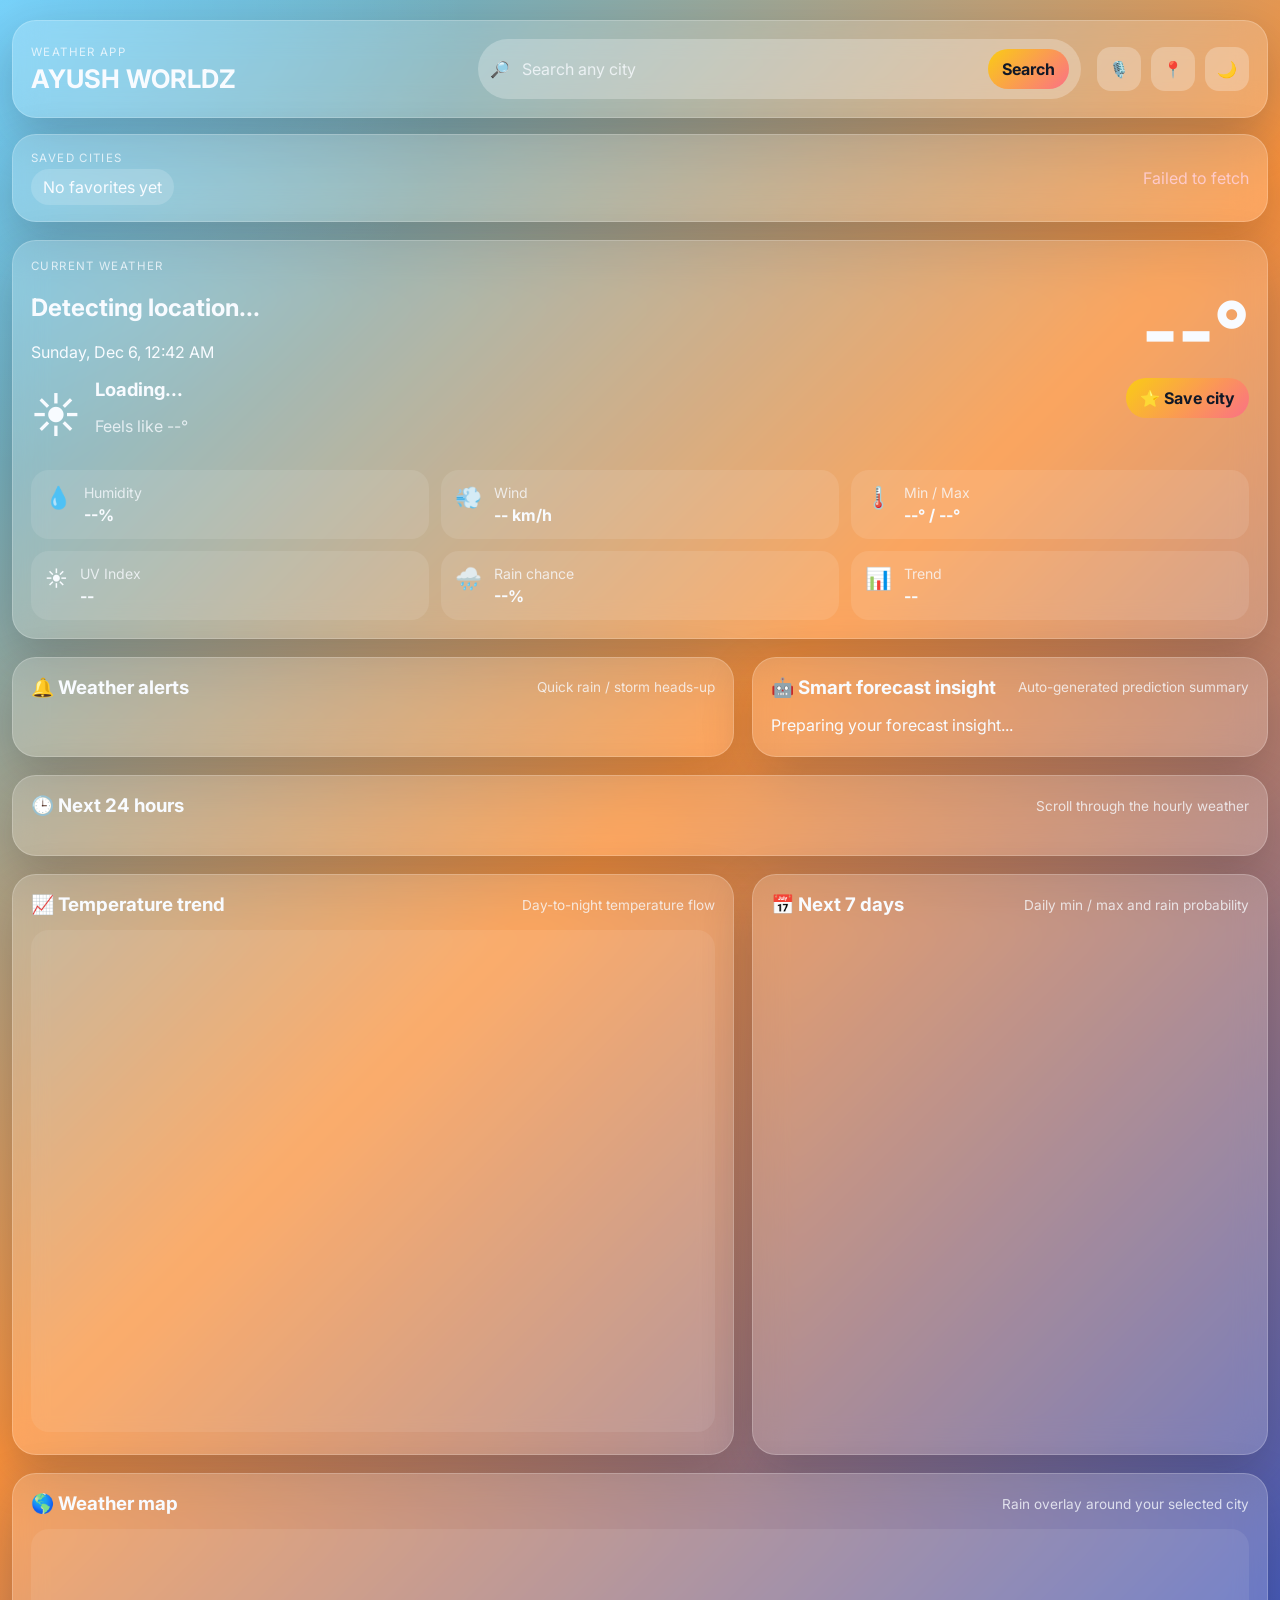
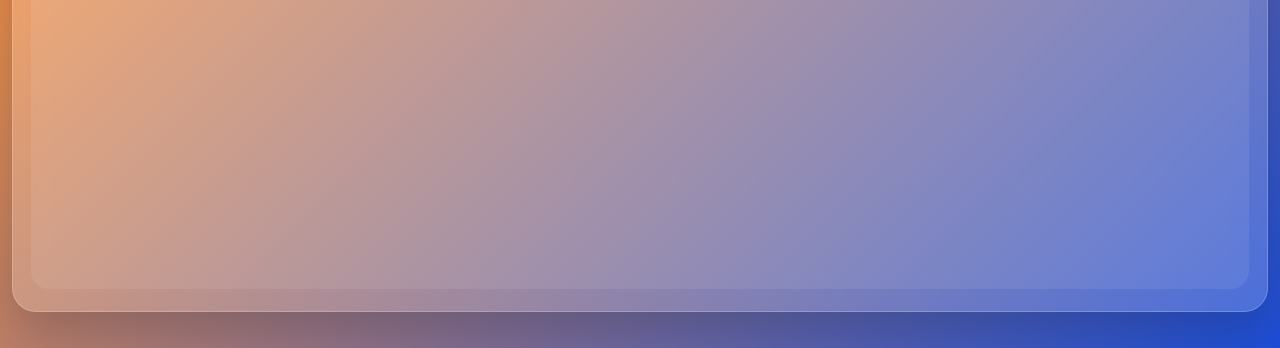
==== index.html @ b2ec6879 "first commit" ====
<!DOCTYPE html>
<html lang="en">
  <head>
    <meta charset="UTF-8" />
    <meta name="viewport" content="width=device-width, initial-scale=1.0" />
    <title>Weather Pulse</title>
    <meta
      name="description"
      content="Responsive interactive weather dashboard with live search, hourly trends, weekly forecast, favorites, voice search, and weather map."
    />
    <link rel="preconnect" href="https://fonts.googleapis.com" />
    <link rel="preconnect" href="https://fonts.gstatic.com" crossorigin />
    <link
      href="https://fonts.googleapis.com/css2?family=Inter:wght@400;500;600;700;800&display=swap"
      rel="stylesheet"
    />
    <link rel="stylesheet" href="./styles.css" />
  </head>
  <body data-mode="light" data-weather="clear">
    <div class="app-shell">
      <header class="topbar glass-card">
        <div>
          <p class="eyebrow"> Weather App</p>
          <h1>AYUSH WORLDZ</h1>
        </div>

        <form id="searchForm" class="searchbar">
          <span>🔎</span>
          <input
            id="cityInput"
            name="city"
            type="text"
            placeholder="Search any city"
            autocomplete="off"
            list="citySuggestions"
          />
          <datalist id="citySuggestions"></datalist>
          <button type="submit">Search</button>
        </form>

        <div class="topbar-actions">
          <button id="voiceBtn" class="icon-btn" type="button" title="Voice search">🎙️</button>
          <button id="locateBtn" class="icon-btn" type="button" title="Use current location">📍</button>
          <button id="themeBtn" class="icon-btn" type="button" title="Toggle dark mode">🌙</button>
        </div>
      </header>

      <section class="favorites-row glass-card">
        <div>
          <p class="section-tag">Saved cities</p>
          <div id="favoritesList" class="favorites-list"></div>
        </div>
        <p id="statusText" class="status-text">Loading your weather dashboard...</p>
      </section>

      <main class="dashboard-grid">
        <section class="hero-card glass-card">
          <div class="hero-main">
            <div>
              <p class="section-tag">Current weather</p>
              <h2 id="locationName">Detecting location...</h2>
              <p id="dateTime">--</p>
              <div class="weather-inline">
                <span id="currentIcon" class="weather-emoji">☀️</span>
                <div>
                  <p id="conditionText" class="condition-text">Loading...</p>
                  <p id="feelsLikeText" class="muted">Feels like --°</p>
                </div>
              </div>
            </div>

            <div class="temperature-block">
              <p id="currentTemp" class="current-temp">--°</p>
              <button id="saveFavoriteBtn" class="save-btn" type="button">⭐ Save city</button>
            </div>
          </div>

          <div class="metrics-grid">
            <article class="metric-card">
              <span>💧</span>
              <div>
                <p>Humidity</p>
                <strong id="humidityValue">--%</strong>
              </div>
            </article>
            <article class="metric-card">
              <span>💨</span>
              <div>
                <p>Wind</p>
                <strong id="windValue">-- km/h</strong>
              </div>
            </article>
            <article class="metric-card">
              <span>🌡️</span>
              <div>
                <p>Min / Max</p>
                <strong id="minMaxValue">--° / --°</strong>
              </div>
            </article>
            <article class="metric-card">
              <span>☀️</span>
              <div>
                <p>UV Index</p>
                <strong id="uvValue">--</strong>
              </div>
            </article>
            <article class="metric-card">
              <span>🌧️</span>
              <div>
                <p>Rain chance</p>
                <strong id="rainChanceValue">--%</strong>
              </div>
            </article>
            <article class="metric-card">
              <span>📊</span>
              <div>
                <p>Trend</p>
                <strong id="trendValue">--</strong>
              </div>
            </article>
          </div>
        </section>

        <section class="glass-card alert-card">
          <div class="card-heading">
            <h3>🔔 Weather alerts</h3>
            <p>Quick rain / storm heads-up</p>
          </div>
          <div id="alertList" class="alert-list"></div>
        </section>

        <section class="glass-card insight-card">
          <div class="card-heading">
            <h3>🤖 Smart forecast insight</h3>
            <p>Auto-generated prediction summary</p>
          </div>
          <p id="insightText" class="insight-text">Preparing your forecast insight...</p>
        </section>

        <section class="glass-card wide-card">
          <div class="card-heading">
            <h3>🕒 Next 24 hours</h3>
            <p>Scroll through the hourly weather</p>
          </div>
          <div id="hourlyForecast" class="hourly-strip"></div>
        </section>

        <section class="glass-card chart-card">
          <div class="card-heading">
            <h3>📈 Temperature trend</h3>
            <p>Day-to-night temperature flow</p>
          </div>
          <canvas id="trendChart" height="220"></canvas>
        </section>

        <section class="glass-card weekly-card">
          <div class="card-heading">
            <h3>📅 Next 7 days</h3>
            <p>Daily min / max and rain probability</p>
          </div>
          <div id="weeklyForecast" class="weekly-grid"></div>
        </section>

        <section class="glass-card map-card">
          <div class="card-heading">
            <h3>🌎 Weather map</h3>
            <p>Rain overlay around your selected city</p>
          </div>
          <iframe
            id="weatherMap"
            title="Weather map"
            loading="lazy"
            referrerpolicy="no-referrer-when-downgrade"
          ></iframe>
        </section>
      </main>
    </div>

    <script src="./main.js"></script>
  </body>
</html>
---- styles.css ----
:root {
  --bg-1: #60a5fa;
  --bg-2: #1d4ed8;
  --bg-3: #0f172a;
  --surface: rgba(255, 255, 255, 0.18);
  --surface-strong: rgba(255, 255, 255, 0.26);
  --border: rgba(255, 255, 255, 0.2);
  --text: #f8fbff;
  --muted: rgba(248, 251, 255, 0.78);
  --shadow: 0 18px 50px rgba(15, 23, 42, 0.24);
}

* {
  box-sizing: border-box;
}

body {
  margin: 0;
  min-height: 100vh;
  font-family: "Inter", sans-serif;
  color: var(--text);
  background:
    radial-gradient(circle at top left, rgba(255, 255, 255, 0.32), transparent 20%),
    linear-gradient(135deg, var(--bg-1), var(--bg-2) 45%, var(--bg-3));
  transition: background 0.5s ease, color 0.3s ease;
}

body[data-weather="clear"] {
  --bg-1: #38bdf8;
  --bg-2: #fb923c;
  --bg-3: #1d4ed8;
}

body[data-weather="clouds"] {
  --bg-1: #94a3b8;
  --bg-2: #475569;
  --bg-3: #0f172a;
}

body[data-weather="rain"] {
  --bg-1: #2563eb;
  --bg-2: #0f172a;
  --bg-3: #020617;
}

body[data-weather="night"] {
  --bg-1: #312e81;
  --bg-2: #111827;
  --bg-3: #020617;
}

body[data-mode="dark"] {
  --surface: rgba(15, 23, 42, 0.54);
  --surface-strong: rgba(15, 23, 42, 0.74);
  --border: rgba(148, 163, 184, 0.22);
  --text: #e5eefc;
  --muted: rgba(226, 232, 240, 0.76);
  --shadow: 0 18px 50px rgba(2, 6, 23, 0.38);
}

button,
input {
  font: inherit;
}

.app-shell {
  width: min(1280px, calc(100% - 24px));
  margin: 0 auto;
  padding: 20px 0 36px;
}

.glass-card {
  background: var(--surface);
  border: 1px solid var(--border);
  backdrop-filter: blur(16px);
  -webkit-backdrop-filter: blur(16px);
  box-shadow: var(--shadow);
  border-radius: 24px;
}

.topbar {
  display: grid;
  grid-template-columns: 1fr 1.4fr auto;
  gap: 16px;
  align-items: center;
  padding: 18px;
}

.topbar h1 {
  margin: 0;
  font-size: clamp(1.5rem, 2vw, 2rem);
}

.eyebrow,
.section-tag,
.card-heading p,
.status-text,
.muted,
.metric-card p,
.week-rain {
  color: var(--muted);
}

.eyebrow,
.section-tag {
  text-transform: uppercase;
  letter-spacing: 0.12em;
  font-size: 0.72rem;
  margin: 0 0 4px;
}

.searchbar {
  display: flex;
  align-items: center;
  gap: 10px;
  padding: 10px 12px;
  border-radius: 999px;
  background: var(--surface-strong);
}

.searchbar input {
  flex: 1;
  min-width: 0;
  border: none;
  outline: none;
  background: transparent;
  color: var(--text);
}

.searchbar input::placeholder {
  color: var(--muted);
}

.searchbar button,
.icon-btn,
.save-btn,
.favorite-chip {
  border: none;
  cursor: pointer;
}

.searchbar button,
.save-btn {
  background: linear-gradient(135deg, #facc15, #fb7185);
  color: #111827;
  border-radius: 999px;
  padding: 10px 14px;
  font-weight: 700;
}

.topbar-actions {
  display: flex;
  gap: 10px;
}

.icon-btn {
  width: 44px;
  height: 44px;
  border-radius: 14px;
  background: var(--surface-strong);
  color: var(--text);
}

.favorites-row {
  margin-top: 16px;
  padding: 16px 18px;
  display: flex;
  justify-content: space-between;
  align-items: center;
  gap: 16px;
}

.favorites-list {
  display: flex;
  flex-wrap: wrap;
  gap: 8px;
}

.favorite-chip {
  padding: 8px 12px;
  border-radius: 999px;
  background: rgba(255, 255, 255, 0.16);
  color: var(--text);
}

.dashboard-grid {
  margin-top: 18px;
  display: grid;
  grid-template-columns: 1.4fr 1fr;
  gap: 18px;
}

.hero-card,
.wide-card,
.chart-card,
.weekly-card,
.map-card,
.alert-card,
.insight-card {
  padding: 18px;
}

.hero-card {
  grid-column: 1 / -1;
}

.hero-main {
  display: flex;
  justify-content: space-between;
  gap: 18px;
  align-items: center;
}

.weather-inline {
  display: flex;
  align-items: center;
  gap: 14px;
  margin-top: 12px;
}

.weather-emoji {
  font-size: 3rem;
}

.condition-text {
  margin: 0;
  font-size: 1.15rem;
  font-weight: 700;
}

.temperature-block {
  text-align: right;
}

.current-temp {
  margin: 0 0 10px;
  font-size: clamp(3rem, 8vw, 5rem);
  font-weight: 800;
  line-height: 0.95;
}

.metrics-grid {
  margin-top: 18px;
  display: grid;
  grid-template-columns: repeat(3, minmax(0, 1fr));
  gap: 12px;
}

.metric-card {
  display: flex;
  gap: 12px;
  padding: 14px;
  border-radius: 18px;
  background: rgba(255, 255, 255, 0.1);
}

.metric-card span {
  font-size: 1.35rem;
}

.metric-card p {
  margin: 0 0 4px;
  font-size: 0.88rem;
}

.metric-card strong {
  font-size: 1rem;
}

.card-heading {
  display: flex;
  justify-content: space-between;
  gap: 10px;
  align-items: center;
  margin-bottom: 14px;
}

.card-heading h3 {
  margin: 0;
}

.card-heading p {
  margin: 0;
  text-align: right;
  font-size: 0.85rem;
}

.alert-list {
  display: grid;
  gap: 10px;
}

.alert-item {
  padding: 12px 14px;
  border-radius: 16px;
  background: rgba(255, 255, 255, 0.1);
  border-left: 4px solid #facc15;
}

.insight-text {
  margin: 0;
  line-height: 1.6;
}

.wide-card {
  grid-column: 1 / -1;
}

.hourly-strip {
  display: grid;
  grid-auto-flow: column;
  grid-auto-columns: minmax(96px, 1fr);
  gap: 12px;
  overflow-x: auto;
  padding-bottom: 6px;
}

.hourly-strip::-webkit-scrollbar {
  height: 8px;
}

.hourly-strip::-webkit-scrollbar-thumb {
  background: rgba(255, 255, 255, 0.22);
  border-radius: 999px;
}

.hour-card {
  padding: 12px;
  border-radius: 18px;
  background: rgba(255, 255, 255, 0.1);
  text-align: center;
}

.hour-card p {
  margin: 6px 0;
}

.hour-card .hour-icon {
  font-size: 1.6rem;
}

.chart-card,
.weekly-card,
.map-card {
  min-height: 100%;
}

.weekly-grid {
  display: grid;
  gap: 10px;
}

.week-row {
  display: grid;
  grid-template-columns: 1.2fr auto auto auto;
  gap: 10px;
  align-items: center;
  padding: 12px 14px;
  border-radius: 16px;
  background: rgba(255, 255, 255, 0.1);
}

.week-row strong {
  font-size: 0.98rem;
}

.week-icon {
  font-size: 1.3rem;
}

.map-card {
  grid-column: 1 / -1;
}

#weatherMap {
  width: 100%;
  min-height: 360px;
  border: none;
  border-radius: 18px;
  background: rgba(255, 255, 255, 0.08);
}

canvas {
  width: 100%;
  background: rgba(255, 255, 255, 0.08);
  border-radius: 18px;
}

@media (max-width: 920px) {
  .topbar,
  .dashboard-grid {
    grid-template-columns: 1fr;
  }

  .favorites-row,
  .hero-main,
  .card-heading {
    flex-direction: column;
    align-items: flex-start;
  }

  .temperature-block {
    text-align: left;
  }
}

@media (max-width: 640px) {
  .app-shell {
    width: min(100% - 16px, 1280px);
  }

  .searchbar {
    flex-wrap: wrap;
    border-radius: 18px;
  }

  .metrics-grid {
    grid-template-columns: repeat(2, minmax(0, 1fr));
  }

  .week-row {
    grid-template-columns: 1fr auto;
  }
}
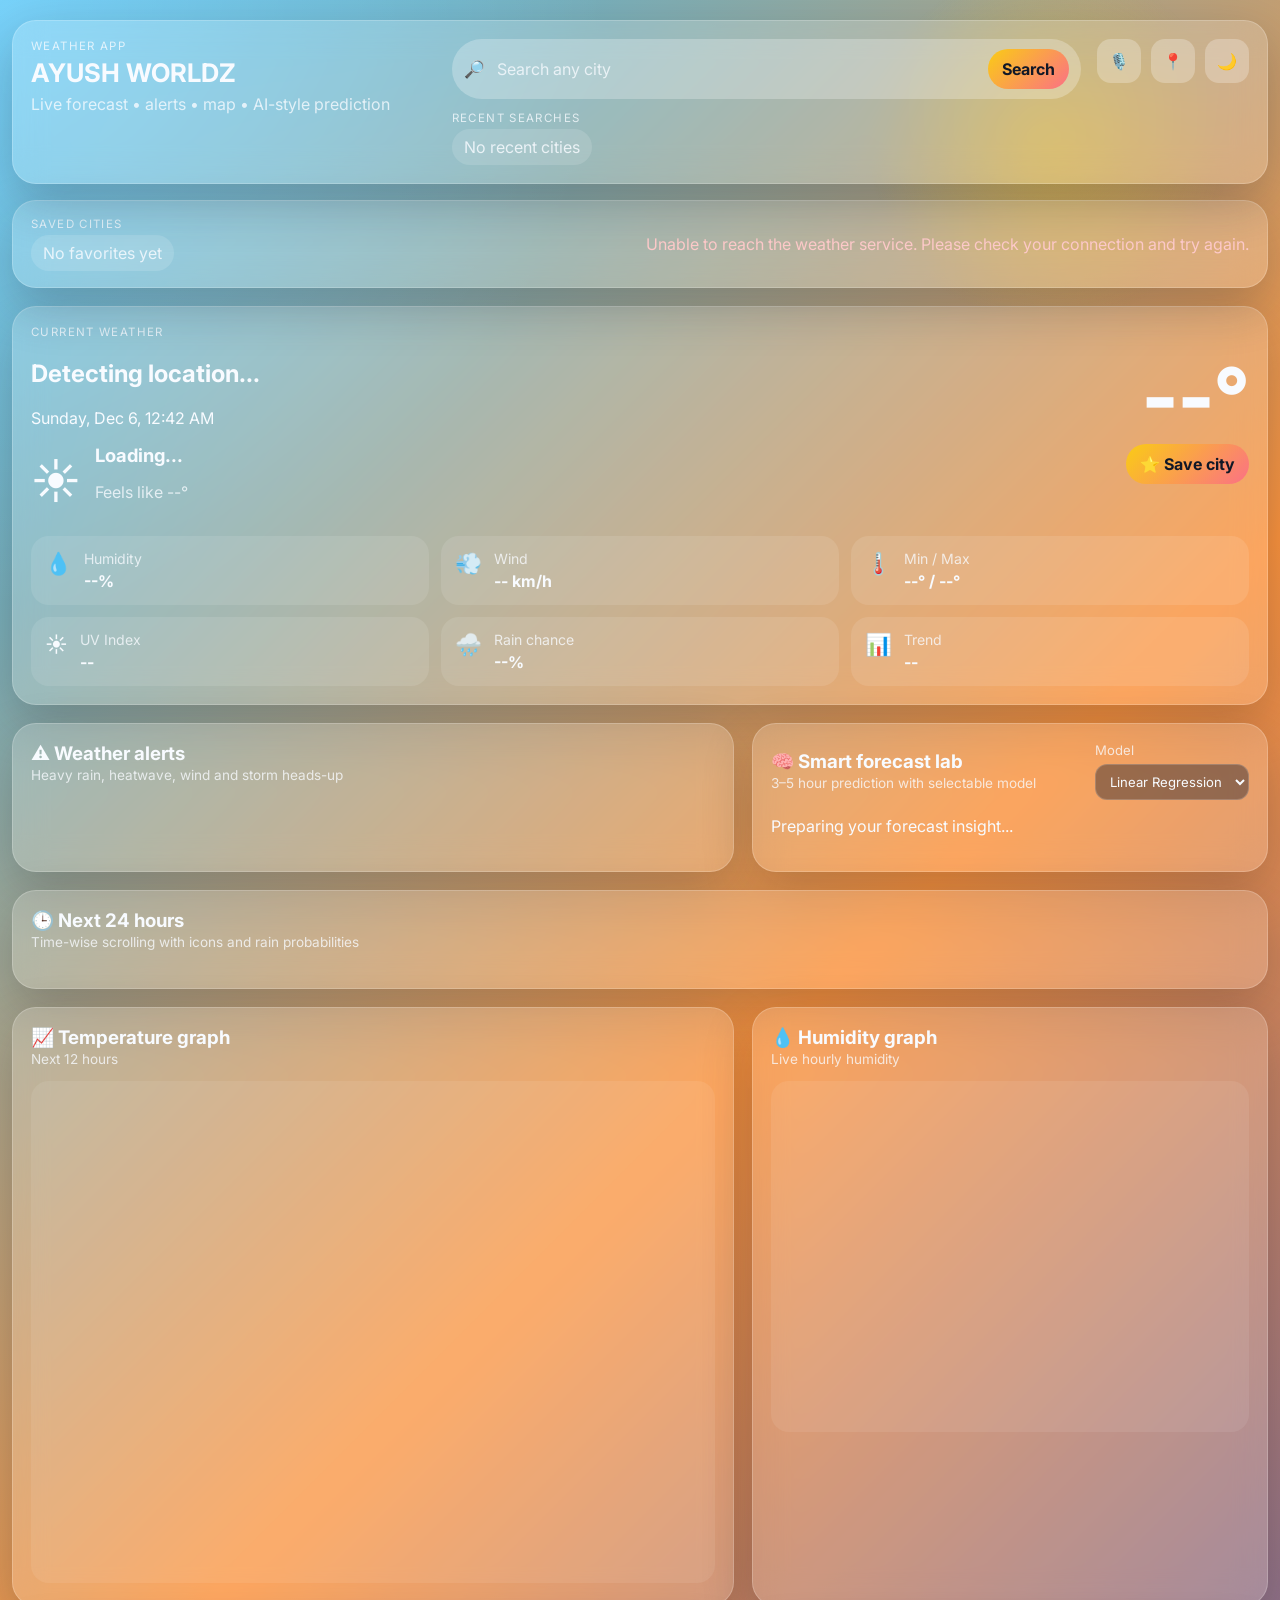
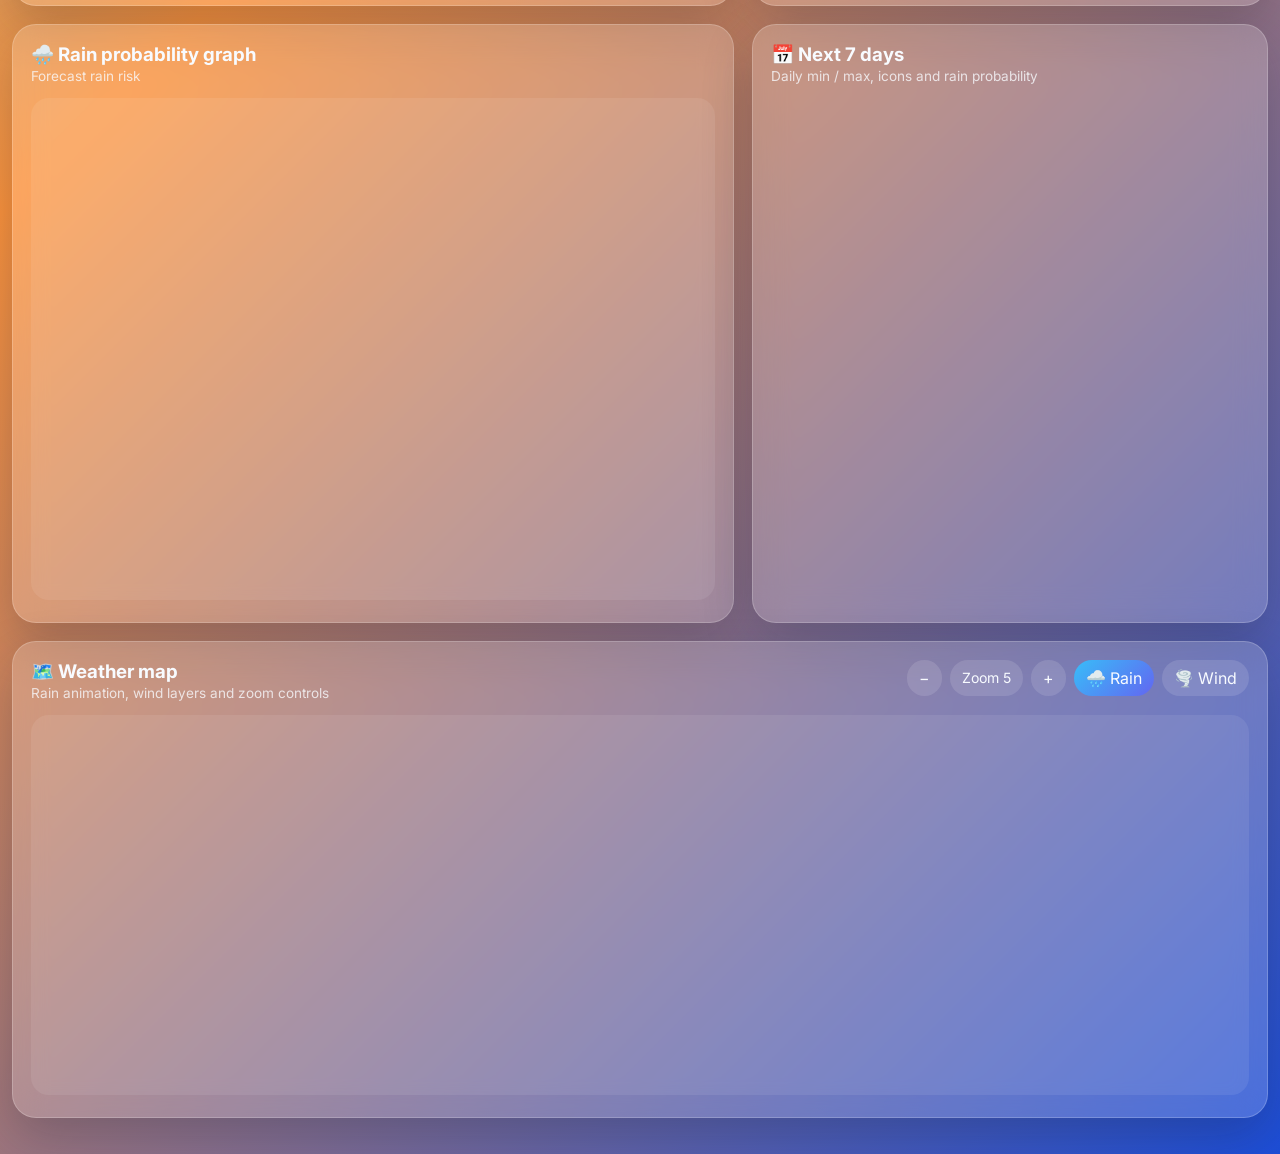
==== commit 1d3c5eb5: "index.html" ====
--- a/index.html
+++ b/index.html
@@ -6,7 +6,7 @@
     <title>Weather Pulse</title>
     <meta
       name="description"
-      content="Responsive interactive weather dashboard with live search, hourly trends, weekly forecast, favorites, voice search, and weather map."
+      content="Responsive interactive weather dashboard with live search, hourly trends, prediction graphs, alerts, favorites, voice search, and weather map."
     />
     <link rel="preconnect" href="https://fonts.googleapis.com" />
     <link rel="preconnect" href="https://fonts.gstatic.com" crossorigin />
@@ -14,29 +14,46 @@
       href="https://fonts.googleapis.com/css2?family=Inter:wght@400;500;600;700;800&display=swap"
       rel="stylesheet"
     />
-    <link rel="stylesheet" href="./styles.css" />
+    <link rel="stylesheet" href="./static/styles.css" />
   </head>
   <body data-mode="light" data-weather="clear">
+    <div class="weather-effects" aria-hidden="true">
+      <div class="sun-glow"></div>
+      <div class="rain-overlay"></div>
+      <div class="snow-overlay"></div>
+    </div>
+
+    <div id="notificationPopup" class="notification-popup hidden" aria-live="polite"></div>
+
     <div class="app-shell">
       <header class="topbar glass-card">
-        <div>
-          <p class="eyebrow"> Weather App</p>
+        <div class="brand-block">
+          <p class="eyebrow">Weather App</p>
           <h1>AYUSH WORLDZ</h1>
-        </div>
-
-        <form id="searchForm" class="searchbar">
-          <span>🔎</span>
-          <input
-            id="cityInput"
-            name="city"
-            type="text"
-            placeholder="Search any city"
-            autocomplete="off"
-            list="citySuggestions"
-          />
-          <datalist id="citySuggestions"></datalist>
-          <button type="submit">Search</button>
-        </form>
+          <p class="muted brand-copy">Live forecast • alerts • map • AI-style prediction</p>
+        </div>
+
+        <div class="search-panel">
+          <form id="searchForm" class="searchbar">
+            <span class="search-icon">🔎</span>
+            <input
+              id="cityInput"
+              name="city"
+              type="text"
+              placeholder="Search any city"
+              autocomplete="off"
+            />
+            <button type="submit">Search</button>
+          </form>
+
+          <div id="suggestionsDropdown" class="suggestions-dropdown hidden"></div>
+          <button id="didYouMean" class="did-you-mean hidden" type="button"></button>
+
+          <div class="recent-searches">
+            <p class="section-tag">Recent searches</p>
+            <div id="recentSearches" class="recent-list"></div>
+          </div>
+        </div>
 
         <div class="topbar-actions">
           <button id="voiceBtn" class="icon-btn" type="button" title="Voice search">🎙️</button>
@@ -123,48 +140,95 @@
 
         <section class="glass-card alert-card">
           <div class="card-heading">
-            <h3>🔔 Weather alerts</h3>
-            <p>Quick rain / storm heads-up</p>
+            <div>
+              <h3>⚠️ Weather alerts</h3>
+              <p>Heavy rain, heatwave, wind and storm heads-up</p>
+            </div>
           </div>
           <div id="alertList" class="alert-list"></div>
         </section>
 
         <section class="glass-card insight-card">
           <div class="card-heading">
-            <h3>🤖 Smart forecast insight</h3>
-            <p>Auto-generated prediction summary</p>
+            <div>
+              <h3>🧠 Smart forecast lab</h3>
+              <p>3–5 hour prediction with selectable model</p>
+            </div>
+            <label class="model-picker" for="modelSelect">
+              Model
+              <select id="modelSelect">
+                <option value="linear">Linear Regression</option>
+                <option value="forest">Random Forest</option>
+              </select>
+            </label>
           </div>
           <p id="insightText" class="insight-text">Preparing your forecast insight...</p>
+          <div id="predictionList" class="prediction-list"></div>
         </section>
 
         <section class="glass-card wide-card">
           <div class="card-heading">
-            <h3>🕒 Next 24 hours</h3>
-            <p>Scroll through the hourly weather</p>
+            <div>
+              <h3>🕒 Next 24 hours</h3>
+              <p>Time-wise scrolling with icons and rain probabilities</p>
+            </div>
           </div>
           <div id="hourlyForecast" class="hourly-strip"></div>
         </section>
 
         <section class="glass-card chart-card">
           <div class="card-heading">
-            <h3>📈 Temperature trend</h3>
-            <p>Day-to-night temperature flow</p>
+            <div>
+              <h3>📈 Temperature graph</h3>
+              <p>Next 12 hours</p>
+            </div>
           </div>
           <canvas id="trendChart" height="220"></canvas>
         </section>
 
+        <section class="glass-card chart-card">
+          <div class="card-heading">
+            <div>
+              <h3>💧 Humidity graph</h3>
+              <p>Live hourly humidity</p>
+            </div>
+          </div>
+          <canvas id="humidityChart" height="220"></canvas>
+        </section>
+
+        <section class="glass-card chart-card">
+          <div class="card-heading">
+            <div>
+              <h3>🌧️ Rain probability graph</h3>
+              <p>Forecast rain risk</p>
+            </div>
+          </div>
+          <canvas id="rainChart" height="220"></canvas>
+        </section>
+
         <section class="glass-card weekly-card">
           <div class="card-heading">
-            <h3>📅 Next 7 days</h3>
-            <p>Daily min / max and rain probability</p>
+            <div>
+              <h3>📅 Next 7 days</h3>
+              <p>Daily min / max, icons and rain probability</p>
+            </div>
           </div>
           <div id="weeklyForecast" class="weekly-grid"></div>
         </section>
 
         <section class="glass-card map-card">
-          <div class="card-heading">
-            <h3>🌎 Weather map</h3>
-            <p>Rain overlay around your selected city</p>
+          <div class="card-heading map-header">
+            <div>
+              <h3>🗺️ Weather map</h3>
+              <p>Rain animation, wind layers and zoom controls</p>
+            </div>
+            <div class="map-controls">
+              <button id="zoomOutBtn" class="map-btn" type="button" title="Zoom out">−</button>
+              <span id="mapZoomLabel" class="zoom-pill">Zoom 5</span>
+              <button id="zoomInBtn" class="map-btn" type="button" title="Zoom in">+</button>
+              <button id="rainLayerBtn" class="map-btn active" type="button">🌧️ Rain</button>
+              <button id="windLayerBtn" class="map-btn" type="button">🌪️ Wind</button>
+            </div>
           </div>
           <iframe
             id="weatherMap"
@@ -176,6 +240,6 @@
       </main>
     </div>
 
-    <script src="./main.js"></script>
+    <script src="./static/main.js"></script>
   </body>
 </html>
--- a/static/styles.css
+++ b/static/styles.css
@@ -0,0 +1,739 @@
+:root {
+  --bg-1: #60a5fa;
+  --bg-2: #1d4ed8;
+  --bg-3: #0f172a;
+  --surface: rgba(255, 255, 255, 0.18);
+  --surface-strong: rgba(255, 255, 255, 0.26);
+  --border: rgba(255, 255, 255, 0.2);
+  --text: #f8fbff;
+  --muted: rgba(248, 251, 255, 0.78);
+  --shadow: 0 18px 50px rgba(15, 23, 42, 0.24);
+}
+
+* {
+  box-sizing: border-box;
+}
+
+html {
+  scroll-behavior: smooth;
+}
+
+body {
+  margin: 0;
+  min-height: 100vh;
+  overflow-x: hidden;
+  font-family: "Inter", sans-serif;
+  color: var(--text);
+  background:
+    radial-gradient(circle at top left, rgba(255, 255, 255, 0.32), transparent 20%),
+    linear-gradient(135deg, var(--bg-1), var(--bg-2) 45%, var(--bg-3));
+  transition:
+    background 0.7s ease,
+    color 0.35s ease,
+    filter 0.35s ease;
+}
+
+body[data-weather="clear"] {
+  --bg-1: #38bdf8;
+  --bg-2: #fb923c;
+  --bg-3: #1d4ed8;
+}
+
+body[data-weather="clouds"] {
+  --bg-1: #94a3b8;
+  --bg-2: #475569;
+  --bg-3: #0f172a;
+}
+
+body[data-weather="rain"] {
+  --bg-1: #2563eb;
+  --bg-2: #0f172a;
+  --bg-3: #020617;
+}
+
+body[data-weather="snow"] {
+  --bg-1: #cbd5e1;
+  --bg-2: #7dd3fc;
+  --bg-3: #0f172a;
+}
+
+body[data-weather="night"] {
+  --bg-1: #312e81;
+  --bg-2: #111827;
+  --bg-3: #020617;
+}
+
+body[data-mode="dark"] {
+  --surface: rgba(15, 23, 42, 0.54);
+  --surface-strong: rgba(15, 23, 42, 0.74);
+  --border: rgba(148, 163, 184, 0.22);
+  --text: #e5eefc;
+  --muted: rgba(226, 232, 240, 0.76);
+  --shadow: 0 18px 50px rgba(2, 6, 23, 0.42);
+}
+
+button,
+input,
+select {
+  font: inherit;
+}
+
+button {
+  transition:
+    transform 0.2s ease,
+    opacity 0.2s ease,
+    background 0.3s ease;
+}
+
+button:hover {
+  transform: translateY(-1px);
+}
+
+.hidden {
+  display: none !important;
+}
+
+.weather-effects {
+  position: fixed;
+  inset: 0;
+  pointer-events: none;
+  z-index: 0;
+  overflow: hidden;
+}
+
+.sun-glow,
+.rain-overlay,
+.snow-overlay {
+  position: absolute;
+  inset: 0;
+  opacity: 0;
+  transition: opacity 0.5s ease;
+}
+
+.sun-glow {
+  background: radial-gradient(circle at 82% 16%, rgba(250, 204, 21, 0.4), transparent 14%);
+  animation: sunPulse 5s ease-in-out infinite;
+}
+
+.rain-overlay {
+  background-image: repeating-linear-gradient(
+    100deg,
+    rgba(191, 219, 254, 0.12) 0 2px,
+    transparent 2px 22px
+  );
+  background-size: 180px 180px;
+  animation: rainFall 0.85s linear infinite;
+}
+
+.snow-overlay {
+  background-image:
+    radial-gradient(circle, rgba(255, 255, 255, 0.85) 0 2px, transparent 2px),
+    radial-gradient(circle, rgba(255, 255, 255, 0.6) 0 1.5px, transparent 1.5px);
+  background-size: 120px 120px, 180px 180px;
+  background-position: 0 0, 40px 30px;
+  animation: snowDrift 9s linear infinite;
+}
+
+body[data-weather="clear"] .sun-glow,
+body[data-weather="night"] .sun-glow {
+  opacity: 1;
+}
+
+body[data-weather="rain"] .rain-overlay {
+  opacity: 1;
+}
+
+body[data-weather="snow"] .snow-overlay {
+  opacity: 0.95;
+}
+
+.app-shell {
+  position: relative;
+  z-index: 1;
+  width: min(1280px, calc(100% - 24px));
+  margin: 0 auto;
+  padding: 20px 0 36px;
+}
+
+.glass-card {
+  background: var(--surface);
+  border: 1px solid var(--border);
+  backdrop-filter: blur(16px);
+  -webkit-backdrop-filter: blur(16px);
+  box-shadow: var(--shadow);
+  border-radius: 24px;
+  transition:
+    background 0.35s ease,
+    border-color 0.35s ease,
+    box-shadow 0.35s ease;
+}
+
+.topbar {
+  position: relative;
+  z-index: 5;
+  overflow: visible;
+  display: grid;
+  grid-template-columns: minmax(180px, 0.9fr) minmax(320px, 1.4fr) auto;
+  gap: 16px;
+  align-items: start;
+  padding: 18px;
+}
+
+.topbar h1 {
+  margin: 0;
+  font-size: clamp(1.5rem, 2vw, 2rem);
+}
+
+.brand-copy {
+  margin: 6px 0 0;
+}
+
+.eyebrow,
+.section-tag,
+.card-heading p,
+.status-text,
+.muted,
+.metric-card p,
+.week-rain,
+.hour-meta {
+  color: var(--muted);
+}
+
+.eyebrow,
+.section-tag {
+  text-transform: uppercase;
+  letter-spacing: 0.12em;
+  font-size: 0.72rem;
+  margin: 0 0 4px;
+}
+
+.search-panel {
+  position: relative;
+  z-index: 30;
+  width: 100%;
+  max-width: 640px;
+  justify-self: center;
+  transition: padding-bottom 0.2s ease;
+}
+
+.search-panel.has-open-dropdown {
+  padding-bottom: 170px;
+}
+
+.searchbar {
+  display: grid;
+  grid-template-columns: auto 1fr auto;
+  align-items: center;
+  gap: 10px;
+  padding: 10px 12px;
+  border-radius: 999px;
+  background: var(--surface-strong);
+}
+
+.search-icon {
+  font-size: 1.05rem;
+}
+
+.searchbar input {
+  min-width: 0;
+  border: none;
+  outline: none;
+  background: transparent;
+  color: var(--text);
+}
+
+.searchbar input::placeholder {
+  color: var(--muted);
+}
+
+.searchbar button,
+.icon-btn,
+.save-btn,
+.favorite-chip,
+.recent-chip,
+.map-btn,
+.did-you-mean,
+.suggestion-item {
+  border: none;
+  cursor: pointer;
+}
+
+.searchbar button,
+.save-btn {
+  background: linear-gradient(135deg, #facc15, #fb7185);
+  color: #111827;
+  border-radius: 999px;
+  padding: 10px 14px;
+  font-weight: 700;
+}
+
+.suggestions-dropdown {
+  position: absolute;
+  top: calc(100% + 8px);
+  left: 0;
+  right: 0;
+  z-index: 40;
+  display: grid;
+  gap: 6px;
+  padding: 8px;
+  border-radius: 18px;
+  background: rgba(15, 23, 42, 0.92);
+  border: 1px solid rgba(255, 255, 255, 0.14);
+  box-shadow: 0 14px 34px rgba(2, 6, 23, 0.34);
+}
+
+.suggestion-item {
+  width: 100%;
+  display: flex;
+  justify-content: space-between;
+  gap: 10px;
+  padding: 10px 12px;
+  border-radius: 14px;
+  background: rgba(255, 255, 255, 0.06);
+  color: #f8fbff;
+  text-align: left;
+}
+
+.suggestion-item small {
+  color: rgba(226, 232, 240, 0.75);
+}
+
+.suggestion-item:hover {
+  background: rgba(96, 165, 250, 0.18);
+}
+
+.did-you-mean {
+  margin-top: 10px;
+  padding: 8px 12px;
+  border-radius: 999px;
+  background: rgba(59, 130, 246, 0.18);
+  color: var(--text);
+}
+
+.recent-searches {
+  margin-top: 12px;
+}
+
+.recent-list,
+.favorites-list {
+  display: flex;
+  flex-wrap: wrap;
+  gap: 8px;
+}
+
+.favorite-chip,
+.recent-chip {
+  padding: 8px 12px;
+  border-radius: 999px;
+  background: rgba(255, 255, 255, 0.16);
+  color: var(--text);
+}
+
+.recent-chip.empty,
+.favorite-chip.empty {
+  cursor: default;
+  opacity: 0.85;
+}
+
+.topbar-actions {
+  display: flex;
+  gap: 10px;
+}
+
+.icon-btn {
+  width: 44px;
+  height: 44px;
+  border-radius: 14px;
+  background: var(--surface-strong);
+  color: var(--text);
+}
+
+.favorites-row {
+  position: relative;
+  z-index: 1;
+  margin-top: 16px;
+  padding: 16px 18px;
+  display: flex;
+  justify-content: space-between;
+  align-items: center;
+  gap: 16px;
+}
+
+.status-text {
+  margin: 0;
+}
+
+.dashboard-grid {
+  margin-top: 18px;
+  display: grid;
+  grid-template-columns: 1.4fr 1fr;
+  gap: 18px;
+}
+
+.hero-card,
+.wide-card,
+.chart-card,
+.weekly-card,
+.map-card,
+.alert-card,
+.insight-card {
+  padding: 18px;
+}
+
+.hero-card,
+.wide-card,
+.map-card {
+  grid-column: 1 / -1;
+}
+
+.hero-main {
+  display: flex;
+  justify-content: space-between;
+  gap: 18px;
+  align-items: center;
+}
+
+.weather-inline {
+  display: flex;
+  align-items: center;
+  gap: 14px;
+  margin-top: 12px;
+}
+
+.weather-emoji {
+  font-size: 3rem;
+}
+
+.condition-text {
+  margin: 0;
+  font-size: 1.15rem;
+  font-weight: 700;
+}
+
+.temperature-block {
+  text-align: right;
+}
+
+.current-temp {
+  margin: 0 0 10px;
+  font-size: clamp(3rem, 8vw, 5rem);
+  font-weight: 800;
+  line-height: 0.95;
+}
+
+.metrics-grid {
+  margin-top: 18px;
+  display: grid;
+  grid-template-columns: repeat(3, minmax(0, 1fr));
+  gap: 12px;
+}
+
+.metric-card {
+  display: flex;
+  gap: 12px;
+  padding: 14px;
+  border-radius: 18px;
+  background: rgba(255, 255, 255, 0.1);
+}
+
+.metric-card span {
+  font-size: 1.35rem;
+}
+
+.metric-card p {
+  margin: 0 0 4px;
+  font-size: 0.88rem;
+}
+
+.metric-card strong {
+  font-size: 1rem;
+}
+
+.card-heading {
+  display: flex;
+  justify-content: space-between;
+  gap: 10px;
+  align-items: center;
+  margin-bottom: 14px;
+}
+
+.card-heading h3 {
+  margin: 0;
+}
+
+.card-heading p {
+  margin: 2px 0 0;
+  font-size: 0.85rem;
+}
+
+.model-picker {
+  display: grid;
+  gap: 6px;
+  font-size: 0.82rem;
+  color: var(--muted);
+}
+
+.model-picker select {
+  border: 1px solid rgba(255, 255, 255, 0.18);
+  border-radius: 12px;
+  padding: 8px 10px;
+  background: rgba(15, 23, 42, 0.4);
+  color: var(--text);
+}
+
+.alert-list,
+.prediction-list,
+.weekly-grid {
+  display: grid;
+  gap: 10px;
+}
+
+.alert-item,
+.prediction-card {
+  padding: 12px 14px;
+  border-radius: 16px;
+  background: rgba(255, 255, 255, 0.1);
+}
+
+.alert-item {
+  border-left: 4px solid #facc15;
+}
+
+.alert-item.rain {
+  border-left-color: #38bdf8;
+}
+
+.alert-item.heat {
+  border-left-color: #fb923c;
+}
+
+.alert-item.wind {
+  border-left-color: #a78bfa;
+}
+
+.alert-item.info {
+  border-left-color: #34d399;
+}
+
+.insight-text {
+  margin: 0 0 14px;
+  line-height: 1.6;
+}
+
+.prediction-list {
+  grid-template-columns: repeat(auto-fit, minmax(120px, 1fr));
+}
+
+.prediction-card strong {
+  display: block;
+  font-size: 1.1rem;
+  margin-top: 4px;
+}
+
+.prediction-meta {
+  margin-top: 6px;
+  font-size: 0.82rem;
+  color: var(--muted);
+}
+
+.hourly-strip {
+  display: grid;
+  grid-auto-flow: column;
+  grid-auto-columns: minmax(112px, 1fr);
+  gap: 12px;
+  overflow-x: auto;
+  padding-bottom: 6px;
+}
+
+.hourly-strip::-webkit-scrollbar {
+  height: 8px;
+}
+
+.hourly-strip::-webkit-scrollbar-thumb {
+  background: rgba(255, 255, 255, 0.22);
+  border-radius: 999px;
+}
+
+.hour-card {
+  padding: 12px;
+  border-radius: 18px;
+  background: rgba(255, 255, 255, 0.1);
+  text-align: center;
+}
+
+.hour-card p {
+  margin: 6px 0;
+}
+
+.hour-card .hour-icon {
+  font-size: 1.6rem;
+}
+
+.week-row {
+  display: grid;
+  grid-template-columns: 1.2fr auto auto auto;
+  gap: 10px;
+  align-items: center;
+  padding: 12px 14px;
+  border-radius: 16px;
+  background: rgba(255, 255, 255, 0.1);
+}
+
+.week-row strong {
+  font-size: 0.98rem;
+}
+
+.week-icon {
+  font-size: 1.3rem;
+}
+
+.map-header {
+  align-items: flex-start;
+}
+
+.map-controls {
+  display: flex;
+  flex-wrap: wrap;
+  justify-content: flex-end;
+  gap: 8px;
+}
+
+.map-btn,
+.zoom-pill {
+  padding: 8px 12px;
+  border-radius: 999px;
+  background: rgba(255, 255, 255, 0.12);
+  color: var(--text);
+}
+
+.map-btn.active {
+  background: linear-gradient(135deg, #38bdf8, #6366f1);
+}
+
+.zoom-pill {
+  display: inline-flex;
+  align-items: center;
+  font-size: 0.88rem;
+}
+
+#weatherMap {
+  width: 100%;
+  min-height: 380px;
+  border: none;
+  border-radius: 18px;
+  background: rgba(255, 255, 255, 0.08);
+}
+
+canvas {
+  width: 100%;
+  background: rgba(255, 255, 255, 0.08);
+  border-radius: 18px;
+}
+
+.notification-popup {
+  position: fixed;
+  top: 18px;
+  right: 18px;
+  z-index: 50;
+  max-width: 320px;
+  padding: 12px 14px;
+  border-radius: 16px;
+  background: rgba(15, 23, 42, 0.92);
+  color: #f8fbff;
+  border: 1px solid rgba(255, 255, 255, 0.16);
+  box-shadow: 0 16px 34px rgba(2, 6, 23, 0.34);
+}
+
+.notification-popup.rain {
+  border-color: rgba(56, 189, 248, 0.5);
+}
+
+.notification-popup.heat {
+  border-color: rgba(251, 146, 60, 0.55);
+}
+
+.notification-popup.wind {
+  border-color: rgba(167, 139, 250, 0.5);
+}
+
+@keyframes rainFall {
+  from {
+    transform: translateY(-120px);
+  }
+  to {
+    transform: translateY(120px);
+  }
+}
+
+@keyframes snowDrift {
+  from {
+    transform: translateY(-20px) translateX(0);
+  }
+  to {
+    transform: translateY(40px) translateX(18px);
+  }
+}
+
+@keyframes sunPulse {
+  0%,
+  100% {
+    transform: scale(1);
+  }
+  50% {
+    transform: scale(1.08);
+  }
+}
+
+@media (max-width: 920px) {
+  .topbar,
+  .dashboard-grid {
+    grid-template-columns: 1fr;
+  }
+
+  .topbar-actions {
+    justify-content: flex-start;
+  }
+
+  .favorites-row,
+  .hero-main,
+  .card-heading,
+  .map-header {
+    flex-direction: column;
+    align-items: flex-start;
+  }
+
+  .temperature-block {
+    text-align: left;
+  }
+
+  .map-controls {
+    justify-content: flex-start;
+  }
+}
+
+@media (max-width: 640px) {
+  .app-shell {
+    width: min(100% - 16px, 1280px);
+  }
+
+  .searchbar {
+    grid-template-columns: 1fr;
+    border-radius: 18px;
+  }
+
+  .search-icon {
+    display: none;
+  }
+
+  .metrics-grid {
+    grid-template-columns: repeat(2, minmax(0, 1fr));
+  }
+
+  .week-row {
+    grid-template-columns: 1fr auto;
+  }
+
+  .hourly-strip {
+    grid-auto-columns: minmax(100px, 1fr);
+  }
+}
